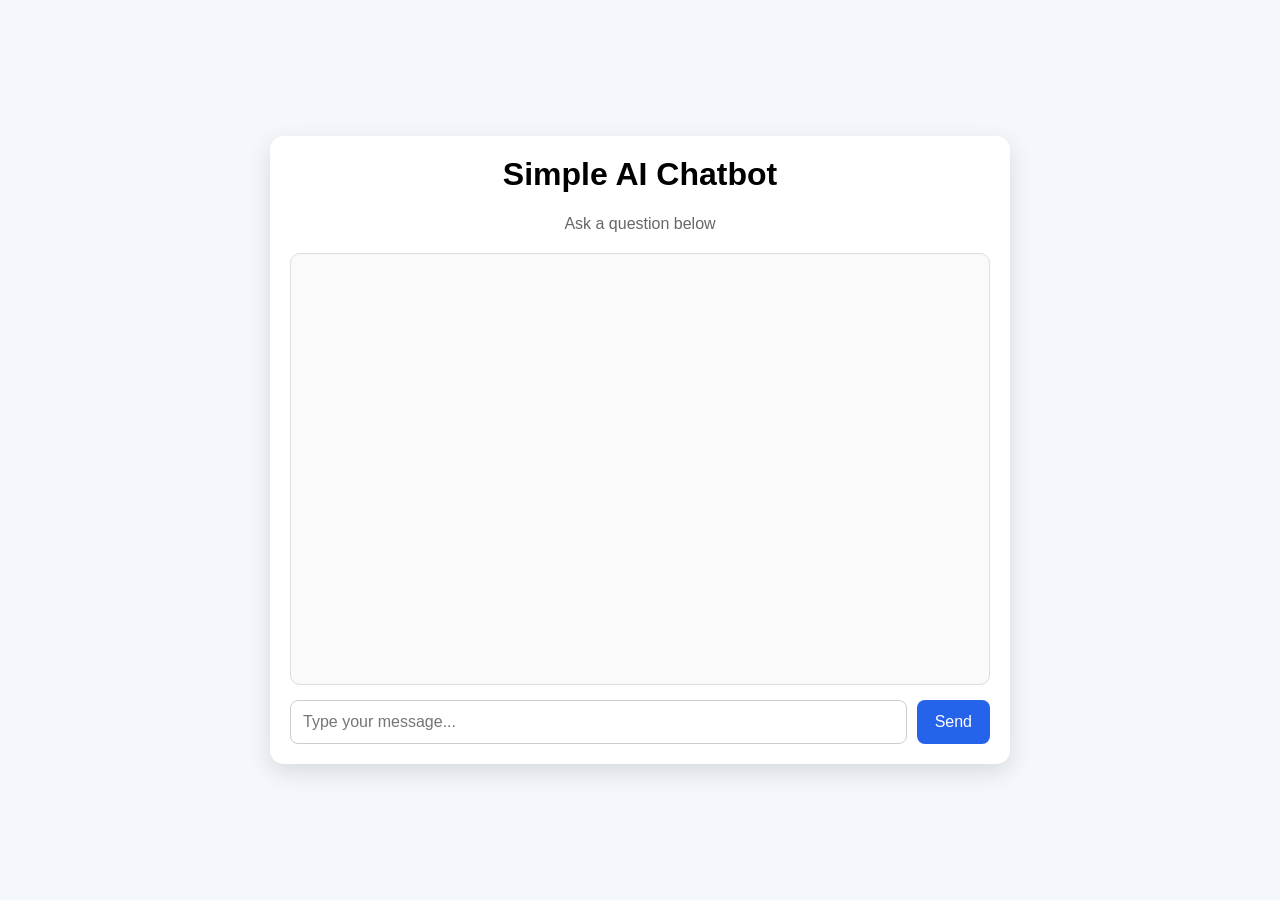
==== index.html @ 939c7382 "Add files via upload" ====
<!DOCTYPE html>
<html lang="en">
<head>
  <meta charset="UTF-8" />
  <meta name="viewport" content="width=device-width, initial-scale=1.0" />
  <title>Simple AI Chatbot</title>
  <link rel="stylesheet" href="style.css" />
</head>
<body>
  <div class="chat-wrapper">
    <h1>Simple AI Chatbot</h1>
    <p class="subtitle">Ask a question below</p>

    <div id="chat-box" class="chat-box"></div>

    <div class="input-row">
      <input
        type="text"
        id="user-input"
        placeholder="Type your message..."
        autocomplete="off"
      />
      <button id="send-btn">Send</button>
    </div>
  </div>

  <script src="script.js"></script>
</body>
</html>
---- style.css ----
body {
  margin: 0;
  font-family: Arial, sans-serif;
  background: #f4f7fb;
  display: flex;
  justify-content: center;
  align-items: center;
  min-height: 100vh;
}

.chat-wrapper {
  width: 90%;
  max-width: 700px;
  background: white;
  border-radius: 14px;
  box-shadow: 0 8px 24px rgba(0, 0, 0, 0.12);
  padding: 20px;
}

h1 {
  margin-top: 0;
  text-align: center;
}

.subtitle {
  text-align: center;
  color: #666;
  margin-bottom: 20px;
}

.chat-box {
  border: 1px solid #ddd;
  border-radius: 10px;
  height: 400px;
  overflow-y: auto;
  padding: 15px;
  background: #fafafa;
  margin-bottom: 15px;
}

.message {
  margin-bottom: 12px;
  padding: 10px 12px;
  border-radius: 10px;
  max-width: 80%;
  line-height: 1.4;
  white-space: pre-wrap;
}

.user {
  background: #dbeafe;
  margin-left: auto;
  text-align: right;
}

.bot {
  background: #e5e7eb;
  margin-right: auto;
}

.input-row {
  display: flex;
  gap: 10px;
}

input {
  flex: 1;
  padding: 12px;
  border: 1px solid #ccc;
  border-radius: 8px;
  font-size: 16px;
}

button {
  padding: 12px 18px;
  border: none;
  background: #2563eb;
  color: white;
  border-radius: 8px;
  cursor: pointer;
  font-size: 16px;
}

button:hover {
  background: #1d4ed8;
}
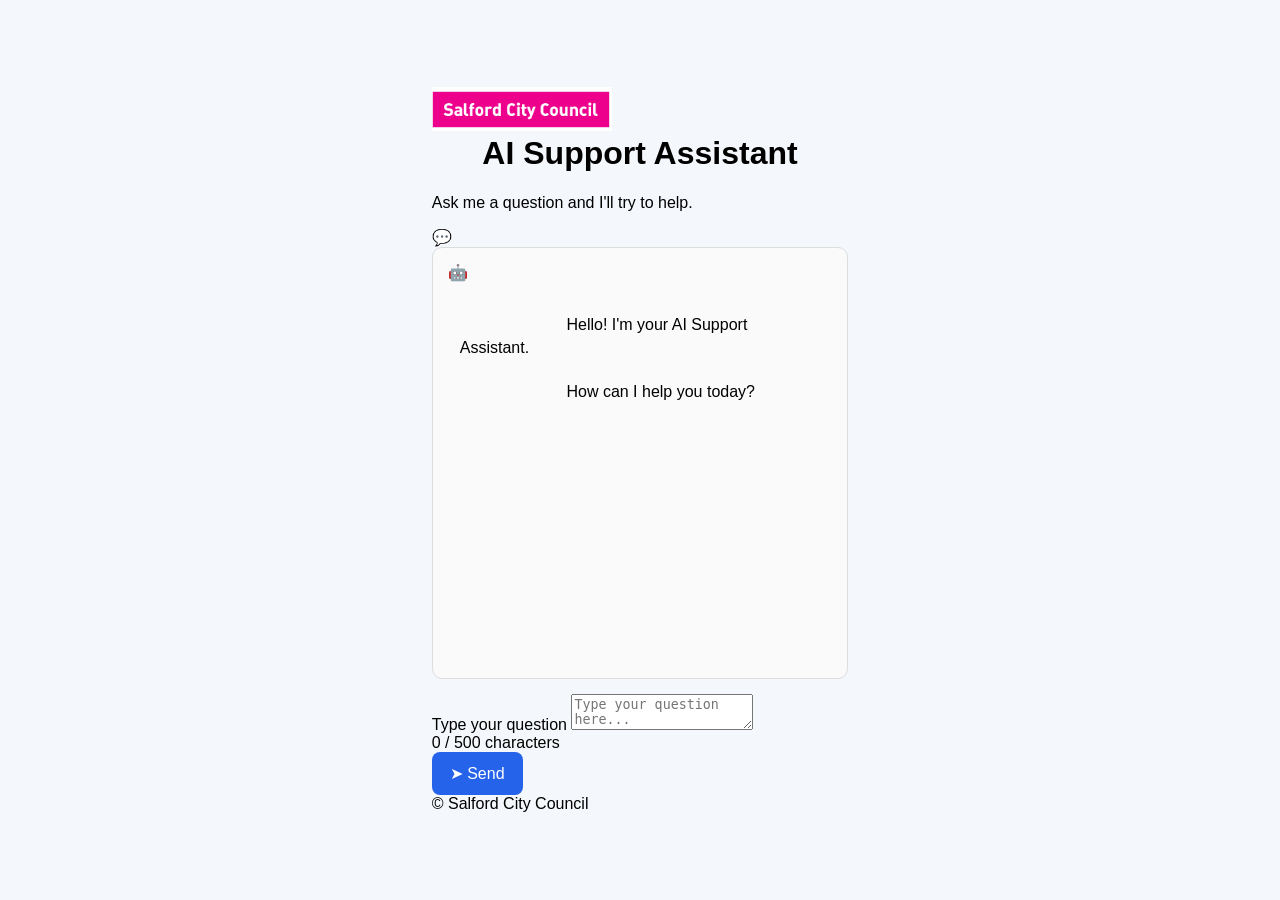
==== commit 2e08a843: "Revamp index.html for AI Support Assistant Updated the chatbot interface and branding." ====
--- a/index.html
+++ b/index.html
@@ -1,29 +1,112 @@
 <!DOCTYPE html>
 <html lang="en">
 <head>
-  <meta charset="UTF-8" />
-  <meta name="viewport" content="width=device-width, initial-scale=1.0" />
-  <title>Simple AI Chatbot</title>
-  <link rel="stylesheet" href="style.css" />
+    <meta charset="UTF-8">
+    <meta name="viewport" content="width=device-width, initial-scale=1.0">
+
+    <title>AI Support Assistant</title>
+
+    <link rel="stylesheet" href="style.css">
 </head>
+
 <body>
-  <div class="chat-wrapper">
-    <h1>Simple AI Chatbot</h1>
-    <p class="subtitle">Ask a question below</p>
 
-    <div id="chat-box" class="chat-box"></div>
+    <main class="chat-container">
 
-    <div class="input-row">
-      <input
-        type="text"
-        id="user-input"
-        placeholder="Type your message..."
-        autocomplete="off"
-      />
-      <button id="send-btn">Send</button>
-    </div>
-  </div>
+        <!-- HEADER -->
+        <header class="chat-header">
 
-  <script src="script.js"></script>
+            <img
+                src="images/SalfordLogo.png"
+                alt="Salford City Council"
+                class="salford-logo"
+            >
+
+            <div class="header-text">
+                <h1>AI Support Assistant</h1>
+                <p>Ask me a question and I'll try to help.</p>
+            </div>
+
+            <div class="chat-icon" aria-hidden="true">
+                💬
+            </div>
+
+        </header>
+
+
+        <!-- CHAT AREA -->
+        <section
+            id="chat-box"
+            class="chat-box"
+            aria-live="polite"
+            aria-label="Chat conversation"
+        >
+
+            <div class="message-row bot-row">
+
+                <div class="bot-icon">
+                    🤖
+                </div>
+
+                <div>
+                    <div class="message bot-message">
+                        Hello! I'm your AI Support Assistant.<br>
+                        How can I help you today?
+                    </div>
+                </div>
+
+            </div>
+
+        </section>
+
+
+        <!-- INPUT AREA -->
+        <section class="input-container">
+
+            <div class="input-wrapper">
+
+                <label for="user-input" class="visually-hidden">
+                    Type your question
+                </label>
+
+                <textarea
+                    id="user-input"
+                    maxlength="500"
+                    placeholder="Type your question here..."
+                    rows="2"
+                ></textarea>
+
+                <div
+                    id="character-count"
+                    class="character-count"
+                    aria-live="polite"
+                >
+                    0 / 500 characters
+                </div>
+
+            </div>
+
+            <button
+                id="send-button"
+                type="button"
+                onclick="sendMessage()"
+            >
+                <span aria-hidden="true">➤</span>
+                Send
+            </button>
+
+        </section>
+
+
+        <!-- FOOTER -->
+        <footer class="chat-footer">
+            © Salford City Council
+        </footer>
+
+    </main>
+
+
+    <script src="script.js"></script>
+
 </body>
-</html>+</html>
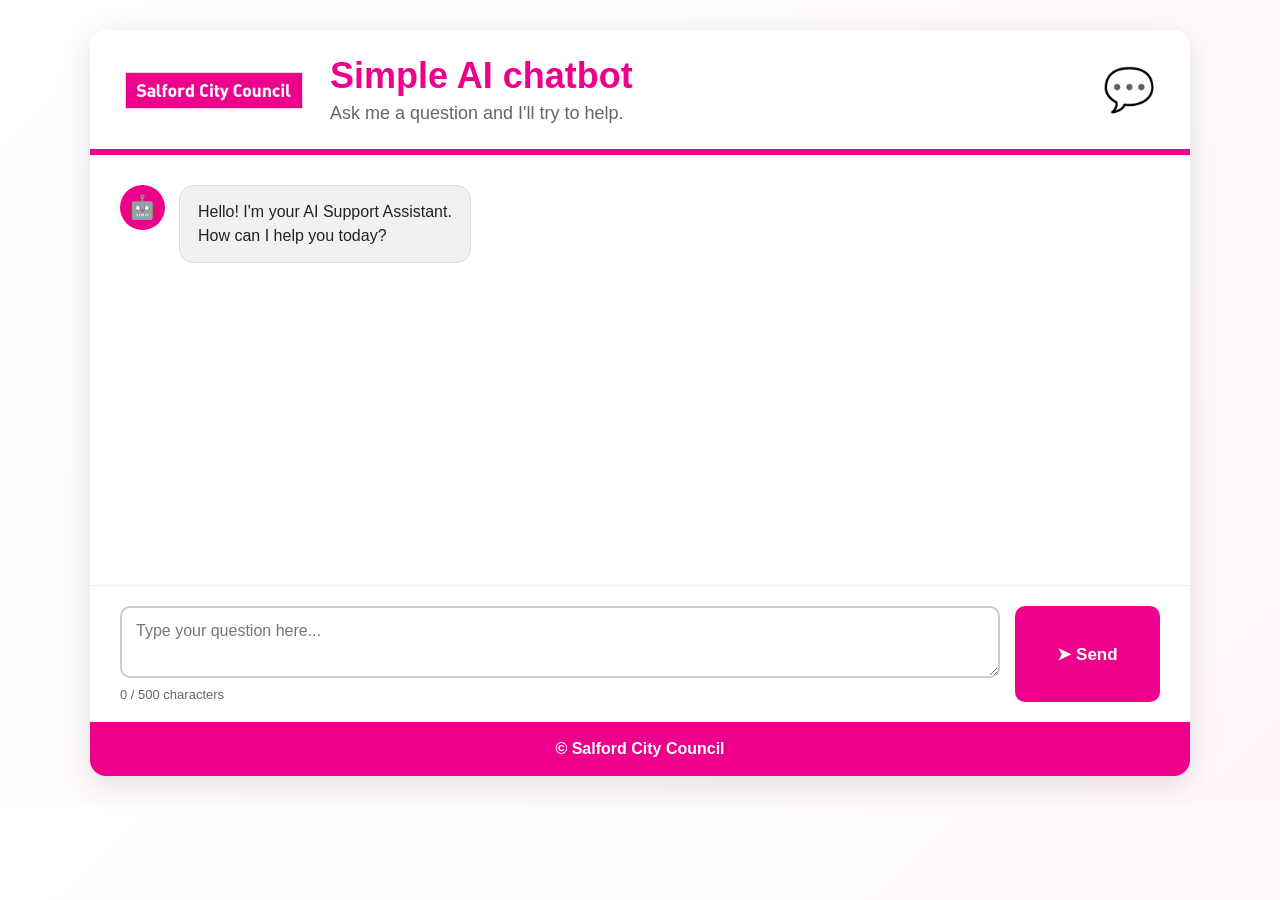
==== commit 3db9e5c3: "Change title to 'Simple AI chatbot' Updated the title from 'AI Support Assistant' to 'Simple AI chat" ====
--- a/index.html
+++ b/index.html
@@ -4,7 +4,7 @@
     <meta charset="UTF-8">
     <meta name="viewport" content="width=device-width, initial-scale=1.0">
 
-    <title>AI Support Assistant</title>
+    <title>Simple AI chatbot</title>
 
     <link rel="stylesheet" href="style.css">
 </head>
@@ -23,7 +23,7 @@
             >
 
             <div class="header-text">
-                <h1>AI Support Assistant</h1>
+                <h1>Simple AI chatbot</h1>
                 <p>Ask me a question and I'll try to help.</p>
             </div>
 
--- a/style.css
+++ b/style.css
@@ -1,86 +1,426 @@
+/* ==============================
+   GENERAL PAGE
+   ============================== */
+
+* {
+    box-sizing: border-box;
+}
+
 body {
-  margin: 0;
-  font-family: Arial, sans-serif;
-  background: #f4f7fb;
-  display: flex;
-  justify-content: center;
-  align-items: center;
-  min-height: 100vh;
-}
-
-.chat-wrapper {
-  width: 90%;
-  max-width: 700px;
-  background: white;
-  border-radius: 14px;
-  box-shadow: 0 8px 24px rgba(0, 0, 0, 0.12);
-  padding: 20px;
-}
-
-h1 {
-  margin-top: 0;
-  text-align: center;
-}
-
-.subtitle {
-  text-align: center;
-  color: #666;
-  margin-bottom: 20px;
-}
+    margin: 0;
+    padding: 30px 15px;
+
+    font-family: Arial, Helvetica, sans-serif;
+
+    background:
+        linear-gradient(
+            135deg,
+            #fff 0%,
+            #fff7fb 100%
+        );
+
+    color: #222;
+}
+
+
+/* ==============================
+   MAIN CHAT CONTAINER
+   ============================== */
+
+.chat-container {
+    width: 100%;
+    max-width: 1100px;
+
+    margin: 0 auto;
+
+    background: #ffffff;
+
+    border-radius: 16px;
+
+    box-shadow:
+        0 8px 30px rgba(0, 0, 0, 0.12);
+
+    overflow: hidden;
+}
+
+
+/* ==============================
+   HEADER
+   ============================== */
+
+.chat-header {
+    display: flex;
+    align-items: center;
+
+    gap: 25px;
+
+    padding: 25px 35px;
+
+    border-bottom: 6px solid #ed008c;
+
+    background: #ffffff;
+}
+
+
+.salford-logo {
+    width: 180px;
+    max-width: 30%;
+    height: auto;
+}
+
+
+.header-text {
+    flex: 1;
+}
+
+
+.header-text h1 {
+    margin: 0;
+
+    font-size: 36px;
+
+    color: #ed008c;
+}
+
+
+.header-text p {
+    margin: 6px 0 0;
+
+    font-size: 18px;
+
+    color: #666;
+}
+
+
+.chat-icon {
+    font-size: 42px;
+
+    color: #ed008c;
+}
+
+
+/* ==============================
+   CHAT AREA
+   ============================== */
 
 .chat-box {
-  border: 1px solid #ddd;
-  border-radius: 10px;
-  height: 400px;
-  overflow-y: auto;
-  padding: 15px;
-  background: #fafafa;
-  margin-bottom: 15px;
-}
+    min-height: 430px;
+    max-height: 550px;
+
+    overflow-y: auto;
+
+    padding: 30px;
+
+    background: #ffffff;
+}
+
+
+/* ==============================
+   MESSAGE ROWS
+   ============================== */
+
+.message-row {
+    display: flex;
+
+    width: 100%;
+
+    margin-bottom: 22px;
+
+    align-items: flex-start;
+}
+
+
+.bot-row {
+    justify-content: flex-start;
+}
+
+
+.user-row {
+    justify-content: flex-end;
+}
+
+
+/* ==============================
+   MESSAGE BUBBLES
+   ============================== */
 
 .message {
-  margin-bottom: 12px;
-  padding: 10px 12px;
-  border-radius: 10px;
-  max-width: 80%;
-  line-height: 1.4;
-  white-space: pre-wrap;
-}
-
-.user {
-  background: #dbeafe;
-  margin-left: auto;
-  text-align: right;
-}
-
-.bot {
-  background: #e5e7eb;
-  margin-right: auto;
-}
-
-.input-row {
-  display: flex;
-  gap: 10px;
-}
-
-input {
-  flex: 1;
-  padding: 12px;
-  border: 1px solid #ccc;
-  border-radius: 8px;
-  font-size: 16px;
-}
-
-button {
-  padding: 12px 18px;
-  border: none;
-  background: #2563eb;
-  color: white;
-  border-radius: 8px;
-  cursor: pointer;
-  font-size: 16px;
-}
-
-button:hover {
-  background: #1d4ed8;
-}+    padding: 14px 18px;
+
+    border-radius: 14px;
+
+    max-width: 650px;
+
+    line-height: 1.5;
+
+    font-size: 16px;
+
+    word-wrap: break-word;
+}
+
+
+.bot-message {
+    background: #f1f1f3;
+
+    color: #222;
+
+    border: 1px solid #dddddf;
+}
+
+
+.user-message {
+    background: #ed008c;
+
+    color: #ffffff;
+}
+
+
+/* ==============================
+   BOT ICON
+   ============================== */
+
+.bot-icon {
+    display: flex;
+
+    justify-content: center;
+    align-items: center;
+
+    flex-shrink: 0;
+
+    width: 45px;
+    height: 45px;
+
+    margin-right: 14px;
+
+    border-radius: 50%;
+
+    background: #ed008c;
+
+    color: white;
+
+    font-size: 23px;
+}
+
+
+/* ==============================
+   INPUT SECTION
+   ============================== */
+
+.input-container {
+    display: flex;
+
+    gap: 15px;
+
+    padding: 20px 30px;
+
+    background: #ffffff;
+
+    border-top: 1px solid #eeeeee;
+}
+
+
+.input-wrapper {
+    flex: 1;
+}
+
+
+#user-input {
+    width: 100%;
+
+    min-height: 72px;
+
+    resize: vertical;
+
+    padding: 14px;
+
+    border: 2px solid #cccccc;
+
+    border-radius: 10px;
+
+    font-family: inherit;
+
+    font-size: 16px;
+
+    transition:
+        border-color 0.2s,
+        box-shadow 0.2s;
+}
+
+
+#user-input:focus {
+    outline: none;
+
+    border-color: #ed008c;
+
+    box-shadow:
+        0 0 0 3px rgba(237, 0, 140, 0.12);
+}
+
+
+.character-count {
+    margin-top: 5px;
+
+    color: #666;
+
+    font-size: 13px;
+}
+
+
+/* ==============================
+   SEND BUTTON
+   ============================== */
+
+#send-button {
+    align-self: stretch;
+
+    min-width: 145px;
+
+    padding: 0 25px;
+
+    border: none;
+
+    border-radius: 10px;
+
+    background: #ed008c;
+
+    color: white;
+
+    font-size: 17px;
+
+    font-weight: bold;
+
+    cursor: pointer;
+
+    transition:
+        background 0.2s,
+        transform 0.1s;
+}
+
+
+#send-button:hover {
+    background: #c90077;
+}
+
+
+#send-button:active {
+    transform: scale(0.98);
+}
+
+
+#send-button:focus {
+    outline: 3px solid #222;
+
+    outline-offset: 3px;
+}
+
+
+/* ==============================
+   FOOTER
+   ============================== */
+
+.chat-footer {
+    padding: 18px;
+
+    background: #ed008c;
+
+    color: white;
+
+    text-align: center;
+
+    font-weight: bold;
+}
+
+
+/* ==============================
+   ACCESSIBILITY
+   ============================== */
+
+.visually-hidden {
+    position: absolute;
+
+    width: 1px;
+    height: 1px;
+
+    padding: 0;
+    margin: -1px;
+
+    overflow: hidden;
+
+    clip: rect(0, 0, 0, 0);
+
+    white-space: nowrap;
+
+    border: 0;
+}
+
+
+/* ==============================
+   MOBILE
+   ============================== */
+
+@media (max-width: 700px) {
+
+    body {
+        padding: 10px;
+    }
+
+
+    .chat-header {
+        padding: 20px;
+
+        gap: 15px;
+
+        flex-wrap: wrap;
+    }
+
+
+    .salford-logo {
+        width: 150px;
+
+        max-width: 60%;
+    }
+
+
+    .header-text h1 {
+        font-size: 26px;
+    }
+
+
+    .header-text p {
+        font-size: 15px;
+    }
+
+
+    .chat-icon {
+        display: none;
+    }
+
+
+    .chat-box {
+        min-height: 380px;
+
+        padding: 20px 15px;
+    }
+
+
+    .message {
+        max-width: 85%;
+
+        font-size: 15px;
+    }
+
+
+    .input-container {
+        flex-direction: column;
+
+        padding: 15px;
+    }
+
+
+    #send-button {
+        min-height: 50px;
+
+        width: 100%;
+    }
+
+}
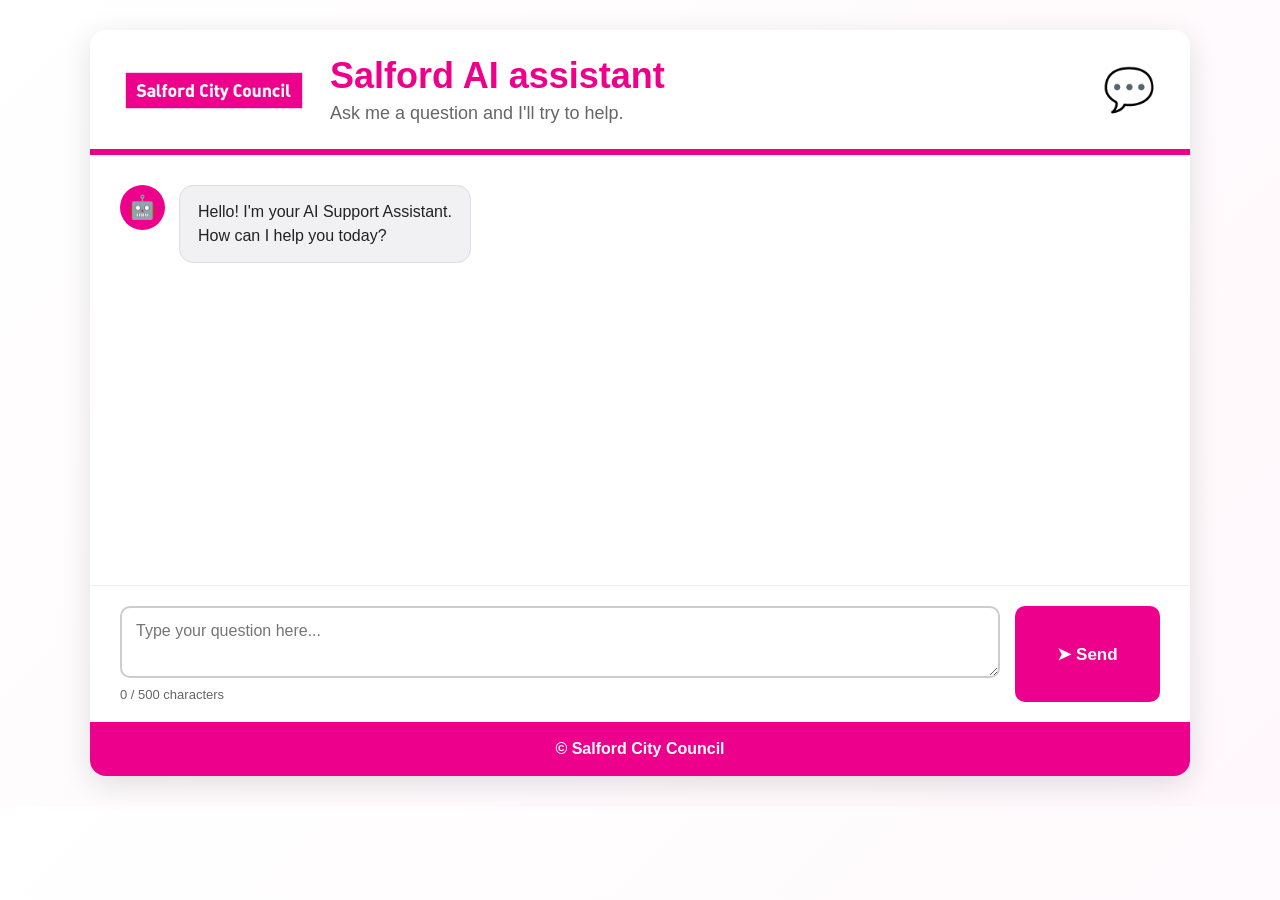
==== commit e2463433: "Change header title to 'Salford AI assistant' Updated the header title from 'Simple AI chatbot' to '" ====
--- a/index.html
+++ b/index.html
@@ -23,7 +23,7 @@
             >
 
             <div class="header-text">
-                <h1>Simple AI chatbot</h1>
+                <h1>Salford AI assistant</h1>
                 <p>Ask me a question and I'll try to help.</p>
             </div>
 
